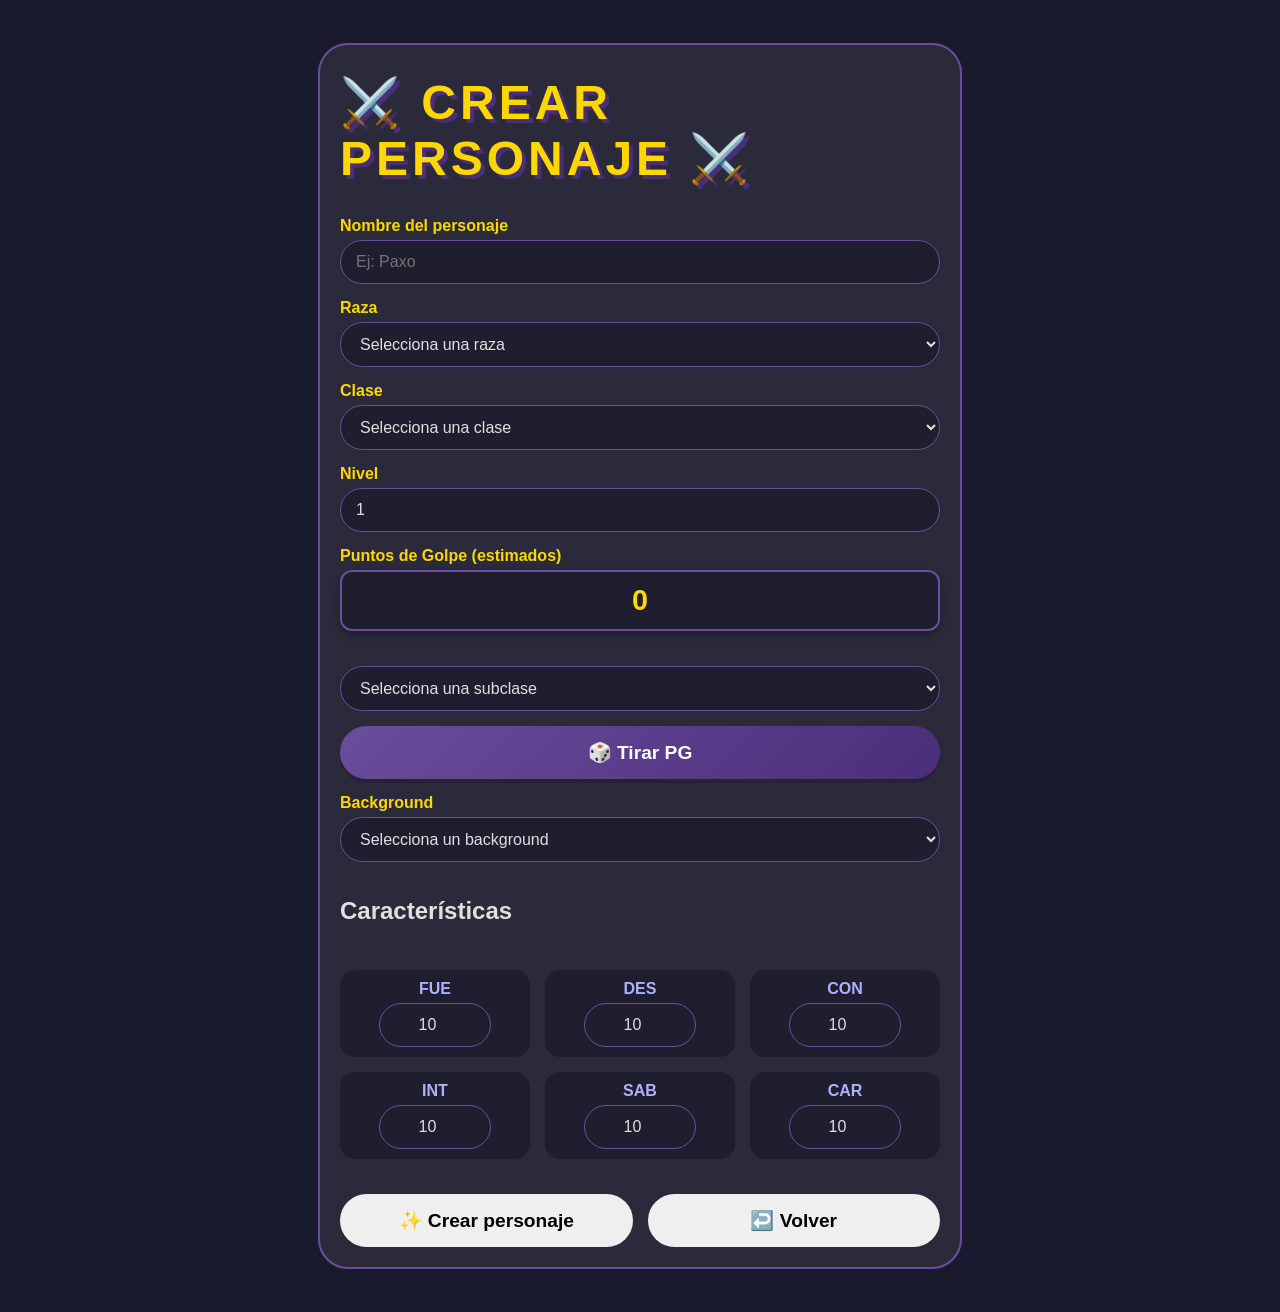
==== App/crear.html @ 36c19c96 "2" ====
<!DOCTYPE html>
<html lang="es">
<head>
    <meta charset="UTF-8">
    <meta name="viewport" content="width=device-width, initial-scale=1.0">
    <title>Cefiro - Crear personaje</title>
    <link rel="stylesheet" href="style.css">
</head>
<body>
    <div class="crear-container">
        <h1 class="logo">⚔️ CREAR PERSONAJE ⚔️</h1>
        
        <form id="form-crear" class="form-crear">
            <!-- Nombre -->
            <label for="nombre">Nombre del personaje</label>
            <input type="text" id="nombre" placeholder="Ej: Paxo" required>

            <!-- Raza -->
            <label for="raza">Raza</label>
            <select id="raza" required>
                <option value="">Selecciona una raza</option>
            </select>

            <!-- Clase -->
            <label for="clase">Clase</label>
            <select id="clase" required>
                <option value="">Selecciona una clase</option>
            </select>
            
            <!-- Nivel -->
            <label for="nivel_creacion">Nivel</label>
            <input type="number" id="nivel_creacion" value="1" min="1" max="20" required>
            
            
            <!-- Previsualización de PG -->
            <label>Puntos de Golpe (estimados)</label>
            <div id="pg_preview" class="pg-preview">0</div>
            <select id="subclase">
                <option value="">Selecciona una subclase</option>
            </select>
            <button type="button" id="btnCalcularPG" class="btn-accion">🎲 Tirar PG</button>
            <!-- Background -->
            <label for="background">Background</label>
            <select id="background" required>
                <option value="">Selecciona un background</option>
            </select>

            <!-- Stats (valores por defecto) -->
            <h2>Características</h2>
            <div class="stats-crear">
                <div>
                    <label>FUE</label>
                    <input type="number" id="fue" value="10" min="1" max="30">
                </div>
                <div>
                    <label>DES</label>
                    <input type="number" id="des" value="10" min="1" max="30">
                </div>
                <div>
                    <label>CON</label>
                    <input type="number" id="con" value="10" min="1" max="30">
                </div>
                <div>
                    <label>INT</label>
                    <input type="number" id="int" value="10" min="1" max="30">
                </div>
                <div>
                    <label>SAB</label>
                    <input type="number" id="sab" value="10" min="1" max="30">
                </div>
                <div>
                    <label>CAR</label>
                    <input type="number" id="car" value="10" min="1" max="30">
                </div>
            </div>

            <!-- Botones -->
            <div class="acciones-crear">
                <button type="submit" class="btn-primario">✨ Crear personaje</button>
                <button type="button" class="btn-secundario" onclick="window.location.href='index.html'">↩️ Volver</button>
            </div>
        </form>
    </div>

    <script src="../core/personaje.js"></script>
    <script src="../sistemas/dnd5e/data-loader.js"></script>
    <script src="crear.js"></script>
</body>
</html>
---- App/style.css ----
/* ============================================
   PANTALLA DE INICIO
   ============================================ */
   .inicio-container {
    max-width: 500px;
    margin: 20px auto;
    padding: 20px;
    text-align: center;
    background-color: #2a2a3a;
    border-radius: 30px;
    box-shadow: 0 10px 30px rgba(0,0,0,0.5);
    border: 2px solid #6a4e9b;
}

.logo {
    font-size: 3em;
    color: #ffd700;
    text-shadow: 4px 4px 0 #4a2e7a;
    margin: 10px 0 30px;
    letter-spacing: 4px;
}

.btn-entrar {
    background: linear-gradient(135deg, #ffd700 0%, #b8860b 100%);
    color: #1e1e2f;
    border: none;
    border-radius: 60px;
    padding: 20px 40px;
    font-size: 1.8em;
    font-weight: bold;
    cursor: pointer;
    box-shadow: 0 8px 0 #7d5d0e;
    transition: 0.1s;
    width: 100%;
    margin-bottom: 20px;
}

.btn-entrar:active {
    transform: translateY(8px);
    box-shadow: 0 0 0 #7d5d0e;
}

.panel-fichas {
    background-color: #1e1e2f;
    border-radius: 20px;
    padding: 20px;
    margin-top: 20px;
    border: 2px solid #4a2e7a;
    transition: all 0.3s;
}

.panel-fichas.oculto {
    display: none;
}

.panel-fichas h2 {
    color: #ffd700;
    margin-top: 0;
    border-bottom: 2px solid #3a3a4a;
    padding-bottom: 10px;
}

.acciones {
    display: flex;
    gap: 10px;
    margin: 20px 0;
}

.btn-accion {
    flex: 1;
    background: linear-gradient(135deg, #6a4e9b 0%, #4a2e7a 100%);
    color: white;
    border: none;
    border-radius: 40px;
    padding: 15px;
    font-size: 1.2em;
    font-weight: bold;
    cursor: pointer;
    box-shadow: 0 4px 0 #2a1e3a;
    transition: 0.1s;
}

.btn-accion:active {
    transform: translateY(4px);
    box-shadow: 0 0 0 #2a1e3a;
}

.lista-personajes {
    max-height: 300px;
    overflow-y: auto;
    margin-top: 15px;
}

.item-personaje {
    background-color: #2a2a3a;
    border-radius: 15px;
    padding: 15px;
    margin-bottom: 10px;
    display: flex;
    justify-content: space-between;
    align-items: center;
    border: 1px solid #4a2e7a;
    cursor: pointer;
    transition: 0.2s;
}

.item-personaje:hover {
    background-color: #3a3a4a;
    transform: scale(1.02);
}

.item-personaje span {
    color: white;
    font-size: 1.2em;
}

.btn-eliminar {
    background-color: #aa4e4e;
    color: white;
    border: none;
    border-radius: 50%;
    width: 40px;
    height: 40px;
    font-size: 1.2em;
    cursor: pointer;
    display: flex;
    align-items: center;
    justify-content: center;
    box-shadow: 0 2px 0 #5a2e2e;
}

.btn-eliminar:active {
    transform: translateY(2px);
    box-shadow: 0 0 0 #5a2e2e;
}

.vacio {
    color: #888;
    font-style: italic;
    text-align: center;
    padding: 20px;
}
ficha de cha

* {
    margin: 0;
    padding: 0;
    box-sizing: border-box;
}

body {
    font-family: 'Segoe UI', Tahoma, Geneva, Verdana, sans-serif;
    background-color: #1a1a2e;
    color: #e0e0e0;
    padding: 15px;
    min-height: 100vh;
    display: flex;
    justify-content: center;
    align-items: flex-start;
}

.container {
    max-width: 600px;
    width: 100%;
    background-color: #16213e;
    border-radius: 20px;
    padding: 20px;
    box-shadow: 0 10px 30px rgba(0,0,0,0.7);
    border: 1px solid #0f3460;
}

/* Cabecera */
.header {
    display: flex;
    gap: 15px;
    margin-bottom: 20px;
    align-items: center;
}

.foto {
    width: 80px;
    height: 80px;
    border-radius: 50%;
    background-color: #0f3460;
    display: flex;
    align-items: center;
    justify-content: center;
    font-size: 2.5rem;
    border: 3px solid #e94560;
    overflow: hidden;
}

.foto-placeholder {
    width: 100%;
    height: 100%;
    display: flex;
    align-items: center;
    justify-content: center;
}

.info {
    flex: 1;
}

.nombre {
    font-size: 1.8rem;
    color: #e94560;
    margin-bottom: 5px;
    font-weight: 700;
}

.detalles {
    display: flex;
    flex-wrap: wrap;
    gap: 8px 12px;
    font-size: 0.9rem;
    background-color: #0f3460;
    padding: 8px 12px;
    border-radius: 30px;
}

.detalles span {
    background-color: #1a1a2e;
    padding: 4px 10px;
    border-radius: 20px;
    color: #e0e0e0;
}

/* Pestañas con radio buttons */
.tabs {
    margin-top: 20px;
    display: flex;
    flex-wrap: wrap;
    position: relative;
}

.tabs input[type="radio"] {
    display: none;
}

.tabs label {
    background-color: #0f3460;
    color: #a0a0a0;
    padding: 10px 15px;
    margin-right: 5px;
    margin-bottom: 5px;
    border-radius: 30px;
    font-size: 0.85rem;
    font-weight: 600;
    cursor: pointer;
    transition: all 0.2s;
    border: 1px solid transparent;
    flex: 1 0 auto;
    text-align: center;
    min-width: 70px;
}

.tabs label:hover {
    background-color: #1a1a2e;
    color: #e0e0e0;
    border-color: #e94560;
}

.tabs input[type="radio"]:checked + label {
    background-color: #e94560;
    color: white;
    border-color: #e94560;
}

/* Contenido de las pestañas */
.tab-content {
    margin-top: 20px;
    background-color: #0f3460;
    border-radius: 20px;
    padding: 20px;
    width: 100%;
}

.tab-panel {
    display: none;
}

#tab-principal:checked ~ .tab-content #content-principal,
#tab-notas:checked ~ .tab-content #content-notas,
#tab-rasgos:checked ~ .tab-content #content-rasgos,
#tab-objetos:checked ~ .tab-content #content-objetos,
#tab-ataques:checked ~ .tab-content #content-ataques,
#tab-magia:checked ~ .tab-content #content-magia,
#tab-trasfondo:checked ~ .tab-content #content-trasfondo {
    display: block;
}

/* Estilos para cada panel */
.stats-grid {
    display: grid;
    grid-template-columns: repeat(3, 1fr);
    gap: 10px;
    margin-bottom: 20px;
}

.stat-item {
    background-color: #1a1a2e;
    padding: 10px;
    border-radius: 12px;
    text-align: center;
}

.stat-label {
    font-size: 0.8rem;
    color: #a0a0a0;
    display: block;
}

.stat-value {
    font-size: 1.5rem;
    font-weight: bold;
    color: #e94560;
    display: inline-block;
    margin-right: 5px;
}

.stat-mod {
    font-size: 1rem;
    color: #a0a0a0;
}

.hp-armor {
    display: flex;
    gap: 15px;
    justify-content: center;
    margin: 20px 0;
}

.hp-box, .armor-box {
    background-color: #1a1a2e;
    padding: 10px 20px;
    border-radius: 30px;
    text-align: center;
    min-width: 100px;
}

.hp-label, .armor-label {
    font-size: 0.8rem;
    color: #a0a0a0;
    display: block;
}

.hp-value, .armor-value {
    font-size: 1.8rem;
    font-weight: bold;
    color: #e94560;
}

.skills-list {
    display: grid;
    grid-template-columns: repeat(2, 1fr);
    gap: 8px;
    margin-top: 10px;
}

.skill-item {
    background-color: #1a1a2e;
    padding: 6px 10px;
    border-radius: 20px;
    display: flex;
    justify-content: space-between;
}

.skill-name {
    font-size: 0.85rem;
}

.skill-mod {
    font-weight: bold;
    color: #e94560;
}

/* Notas */
textarea {
    width: 100%;
    height: 200px;
    background-color: #1a1a2e;
    border: 1px solid #0f3460;
    border-radius: 12px;
    color: #e0e0e0;
    padding: 10px;
    font-family: inherit;
    resize: vertical;
}

/* Listas */
ul {
    list-style: none;
    padding: 0;
}

ul li {
    background-color: #1a1a2e;
    margin-bottom: 8px;
    padding: 10px;
    border-radius: 12px;
    border-left: 4px solid #e94560;
}

/* Tabla de ataques */
table {
    width: 100%;
    border-collapse: collapse;
}

th, td {
    text-align: left;
    padding: 10px;
    background-color: #1a1a2e;
}

th {
    background-color: #0f3460;
    color: #e94560;
    font-weight: 600;
}

td {
    border-bottom: 1px solid #0f3460;
}

/* Sección de magia */
.spell-section {
    margin-bottom: 20px;
}

.spell-section h3 {
    color: #e94560;
    margin-bottom: 8px;
    font-size: 1.1rem;
}

/* Trasfondo */
#content-trasfondo p {
    background-color: #1a1a2e;
    padding: 10px;
    border-radius: 12px;
    margin-bottom: 10px;
}

#content-trasfondo strong {
    color: #e94560;
}

/* Responsive */
@media (max-width: 480px) {
    .stats-grid {
        grid-template-columns: repeat(2, 1fr);
    }
    .skills-list {
        grid-template-columns: 1fr;
    }
    .detalles {
        font-size: 0.8rem;
    }
    .nombre {
        font-size: 1.5rem;
    }
}



/* ============================================
   PANTALLA DE CREACIÓN
   ============================================ */
   .crear-container {
    max-width: 600px;
    margin: 20px auto;
    padding: 20px;
    background-color: #2a2a3a;
    border-radius: 30px;
    border: 2px solid #6a4e9b;
}

.form-crear {
    display: flex;
    flex-direction: column;
    gap: 15px;
}

.form-crear label {
    color: #ffd700;
    font-weight: bold;
    margin-bottom: -10px;
}

.form-crear input,
.form-crear select {
    background-color: #1e1e2f;
    color: #e0e0e0;
    border: 1px solid #6a4e9b;
    border-radius: 25px;
    padding: 12px 15px;
    font-size: 1em;
}

.stats-crear {
    display: grid;
    grid-template-columns: repeat(3, 1fr);
    gap: 15px;
    margin-top: 10px;
}

.stats-crear div {
    display: flex;
    flex-direction: column;
    align-items: center;
    background-color: #1e1e2f;
    border-radius: 15px;
    padding: 10px;
}

.stats-crear label {
    margin-bottom: 5px;
    color: #b0b0ff;
}

.stats-crear input {
    width: 80px;
    text-align: center;
}

.acciones-crear {
    display: flex;
    gap: 15px;
    margin-top: 20px;
}

.acciones-crear button {
    flex: 1;
    padding: 15px;
    border: none;
    border-radius: 50px;
    font-size: 1.2em;
    font-weight: bold;
    cursor: pointer;
}

/* Previsualización de PG en pantalla de creación */
.pg-preview {
    background-color: #1e1e2f;
    padding: 12px;
    border-radius: 12px;
    text-align: center;
    font-size: 1.8em;
    font-weight: bold;
    color: #ffd700;
    border: 2px solid #6a4e9b;
    margin-bottom: 20px;
    box-shadow: 0 4px 8px rgba(0,0,0,0.3);
}
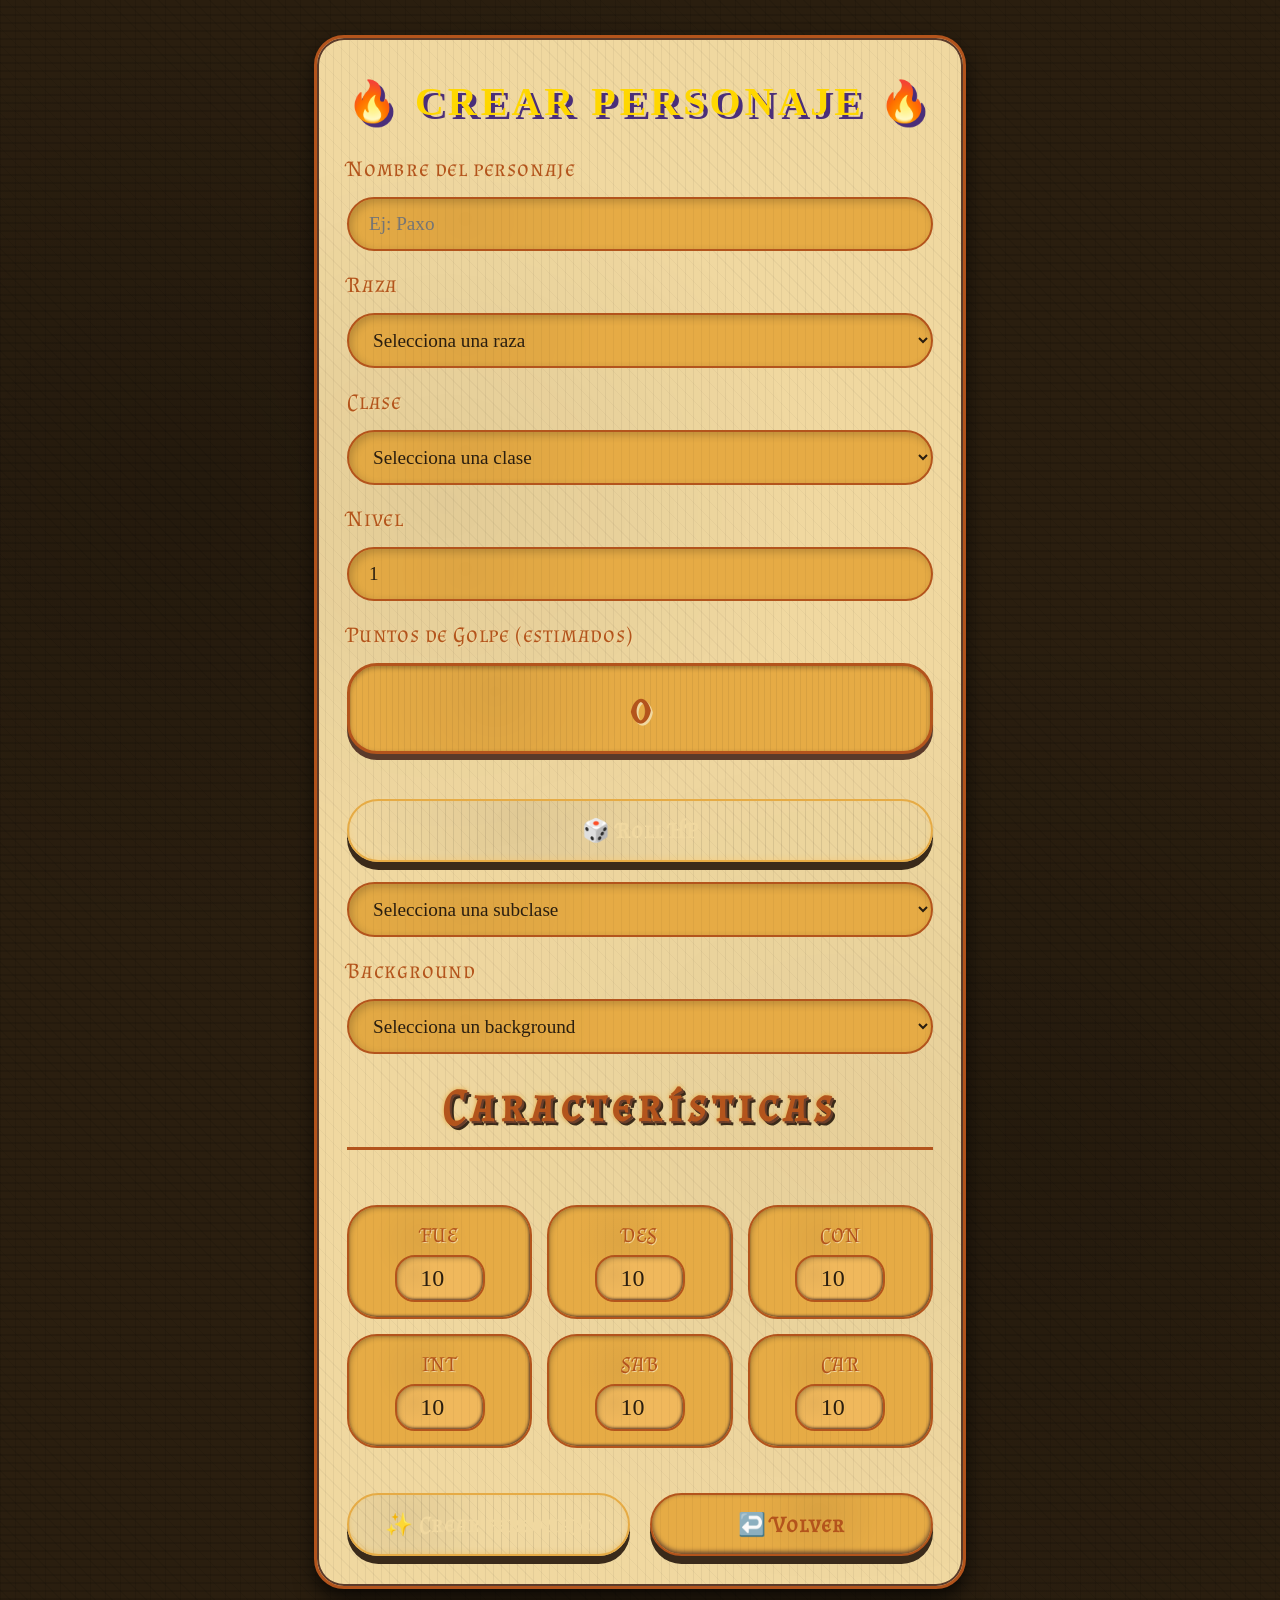
==== commit cc5021ea: "3" ====
--- a/App/crear.html
+++ b/App/crear.html
@@ -5,10 +5,13 @@
     <meta name="viewport" content="width=device-width, initial-scale=1.0">
     <title>Cefiro - Crear personaje</title>
     <link rel="stylesheet" href="style.css">
+    <link rel="preconnect" href="https://fonts.googleapis.com">
+    <link rel="preconnect" href="https://fonts.gstatic.com" crossorigin>
+    <link href="https://fonts.googleapis.com/css2?family=Almendra+SC&family=IM+Fell+English:ital@0;1&display=swap" rel="stylesheet">
 </head>
 <body>
     <div class="crear-container">
-        <h1 class="logo">⚔️ CREAR PERSONAJE ⚔️</h1>
+        <h1 class="logo">🔥 CREAR PERSONAJE 🔥</h1>
         
         <form id="form-crear" class="form-crear">
             <!-- Nombre -->
@@ -35,10 +38,11 @@
             <!-- Previsualización de PG -->
             <label>Puntos de Golpe (estimados)</label>
             <div id="pg_preview" class="pg-preview">0</div>
+            <button type="button" id="btnCalcularPG" class="btn-accion">🎲 Roll HP</button>
+
             <select id="subclase">
                 <option value="">Selecciona una subclase</option>
             </select>
-            <button type="button" id="btnCalcularPG" class="btn-accion">🎲 Tirar PG</button>
             <!-- Background -->
             <label for="background">Background</label>
             <select id="background" required>
--- a/App/style.css
+++ b/App/style.css
@@ -1,5 +1,5 @@
 /* ============================================
-   PANTALLA DE INICIO
+   PANTALLA DE INICIO (se mantiene igual)
    ============================================ */
    .inicio-container {
     max-width: 500px;
@@ -13,7 +13,7 @@
 }
 
 .logo {
-    font-size: 3em;
+    font-size: 2.5em;
     color: #ffd700;
     text-shadow: 4px 4px 0 #4a2e7a;
     margin: 10px 0 30px;
@@ -140,7 +140,6 @@
     text-align: center;
     padding: 20px;
 }
-ficha de cha
 
 * {
     margin: 0;
@@ -148,9 +147,56 @@
     box-sizing: border-box;
 }
 
+/* ============================================
+   FONDO GENERAL (madera oscura)
+   ============================================ */
 body {
-    font-family: 'Segoe UI', Tahoma, Geneva, Verdana, sans-serif;
-    background-color: #1a1a2e;
+    background-color: #2a1e0f;  /* Marrón muy oscuro base */
+    
+    /* Textura de madera con vetas negras */
+    background-image: 
+        /* Vetas horizontales principales */
+        repeating-linear-gradient(
+            0deg,
+            rgba(0, 0, 0, 0.12) 0px,
+            rgba(0, 0, 0, 0.12) 2px,
+            transparent 2px,
+            transparent 8px
+        ),
+        /* Vetas diagonales suaves */
+        repeating-linear-gradient(
+            45deg,
+            rgba(0, 0, 0, 0.08) 0px,
+            rgba(0, 0, 0, 0.08) 1px,
+            transparent 1px,
+            transparent 12px
+        ),
+        /* Vetas verticales ocasionales */
+        repeating-linear-gradient(
+            90deg,
+            rgba(0, 0, 0, 0.1) 0px,
+            rgba(0, 0, 0, 0.1) 1px,
+            transparent 1px,
+            transparent 15px
+        ),
+        /* Manchas de nudos (radiales) */
+        radial-gradient(
+            circle at 15% 30%,
+            rgba(0, 0, 0, 0.15) 0%,
+            transparent 30%
+        ),
+        radial-gradient(
+            circle at 80% 70%,
+            rgba(0, 0, 0, 0.12) 0%,
+            transparent 35%
+        ),
+        radial-gradient(
+            circle at 45% 20%,
+            rgba(0, 0, 0, 0.1) 0%,
+            transparent 25%
+        );
+    
+    font-family: 'IM Fell English', serif;
     color: #e0e0e0;
     padding: 15px;
     min-height: 100vh;
@@ -463,94 +509,321 @@
     }
 }
 
-
-
 /* ============================================
-   PANTALLA DE CREACIÓN
+   PANTALLA DE CREACIÓN (Paleta pergamino)
    ============================================ */
-   .crear-container {
-    max-width: 600px;
+.crear-container {
+    max-width: 700px;
     margin: 20px auto;
-    padding: 20px;
-    background-color: #2a2a3a;
+    padding: 30px;
+    background-color: #F0D8A0;          /* Pergamino claro */
     border-radius: 30px;
-    border: 2px solid #6a4e9b;
+    border: 3px solid #b3541c;           /* Borde marrón rojizo */
+    box-shadow: 
+        0 10px 20px rgba(0, 0, 0, 0.7),
+        0 0 0 2px #5a3a2a inset;
+    
+    /* Textura de pergamino (vetas negras muy sutiles) */
+    background-image: 
+        repeating-linear-gradient(
+            90deg,
+            rgba(0, 0, 0, 0.05) 0px,
+            rgba(0, 0, 0, 0.05) 1px,
+            transparent 1px,
+            transparent 8px
+        ),
+        repeating-linear-gradient(
+            45deg,
+            rgba(0, 0, 0, 0.03) 0px,
+            rgba(0, 0, 0, 0.03) 1px,
+            transparent 1px,
+            transparent 12px
+        ),
+        radial-gradient(
+            circle at 20% 30%,
+            rgba(0, 0, 0, 0.06) 0%,
+            transparent 30%
+        ),
+        radial-gradient(
+            circle at 80% 70%,
+            rgba(0, 0, 0, 0.04) 0%,
+            transparent 40%
+        );
+}
+
+.form-crear h2 {
+    font-family: 'Almendra SC', serif;
+    color: #b3541c;                     /* Título en marrón rojizo */
+    text-align: center;
+    margin: 5px 0 20px;
+    font-size: 2.8em;
+    letter-spacing: 6px;
+    text-shadow: 
+        2px 2px 0 #6a3e2a,
+        4px 4px 0 #3a2a1a,
+        0 0 5px #E6AB45;
+    border-bottom: 3px solid #b3541c;
+    padding-bottom: 15px;
 }
 
 .form-crear {
     display: flex;
     flex-direction: column;
-    gap: 15px;
+    gap: 20px;
 }
 
 .form-crear label {
-    color: #ffd700;
+    font-family: 'Almendra SC', serif;
+    color: #b3541c;
+    font-size: 1.4em;
+    margin-bottom: -5px;
+    letter-spacing: 0.8px;
+    text-shadow: 1px 1px 0 #F0D8A0;
+}
+
+/* Contenedores pequeños (color E6AB45) */
+.form-crear input,
+.form-crear select,
+.form-crear textarea {
+    font-family: 'IM Fell English', serif;
+    background-color: #E6AB45;           /* Dorado pergamino */
+    color: #2a1e0f;
+    border: 2px solid #b3541c;
+    border-radius: 30px;
+    padding: 14px 20px;
+    font-size: 1.2em;
+    transition: all 0.2s;
+    box-shadow: inset 3px 3px 8px rgba(0, 0, 0, 0.2);
+    
+    background-image: 
+        repeating-linear-gradient(
+            90deg,
+            rgba(0, 0, 0, 0.04) 0px,
+            rgba(0, 0, 0, 0.04) 1px,
+            transparent 1px,
+            transparent 8px
+        ),
+        radial-gradient(
+            circle at 20% 40%,
+            rgba(0, 0, 0, 0.04) 0%,
+            transparent 30%
+        );
+}
+
+.form-crear input:focus,
+.form-crear select:focus,
+.form-crear textarea:focus {
+    outline: none;
+    border-color: #d48b4a;
+    box-shadow: inset 3px 3px 8px rgba(0,0,0,0.2), 0 0 0 3px rgba(212, 139, 74, 0.3);
+    background-color: #f0b85c;
+}
+
+/* Previsualización de PG */
+.pg-preview {
+    font-family: 'Almendra SC', serif;
+    background-color: #E6AB45;           /* Mismo dorado */
+    padding: 18px;
+    border-radius: 30px;
+    text-align: center;
+    font-size: 2.6em;
     font-weight: bold;
-    margin-bottom: -10px;
-}
-
-.form-crear input,
-.form-crear select {
-    background-color: #1e1e2f;
-    color: #e0e0e0;
-    border: 1px solid #6a4e9b;
-    border-radius: 25px;
-    padding: 12px 15px;
-    font-size: 1em;
-}
-
+    color: #b3541c;
+    border: 3px solid #b3541c;
+    margin-bottom: 20px;
+    box-shadow: 
+        0 6px 0 #5a3a2a,
+        inset 0 2px 5px rgba(0,0,0,0.3);
+    
+    background-image: 
+        repeating-linear-gradient(
+            90deg,
+            rgba(0, 0, 0, 0.06) 0px,
+            rgba(0, 0, 0, 0.06) 1px,
+            transparent 1px,
+            transparent 6px
+        ),
+        radial-gradient(
+            circle at 25% 30%,
+            rgba(0, 0, 0, 0.05) 0%,
+            transparent 30%
+        );
+    
+    text-shadow: 2px 2px 0 #F0D8A0;
+}
+
+/* Botón de tirar PG */
+#btnCalcularPG {
+    font-family: 'Almendra SC', serif;
+    background: linear-gradient(135deg, #b3541c 0%, #7a3a1a 100%);
+    color: #F0D8A0;
+    border: 2px solid #E6AB45;
+    border-radius: 50px;
+    padding: 16px;
+    font-size: 1.4em;
+    font-weight: bold;
+    cursor: pointer;
+    box-shadow: 
+        0 8px 0 #3a2a1a,
+        inset 0 -2px 5px rgba(255, 200, 100, 0.3);
+    transition: 0.1s;
+    margin-top: 5px;
+    letter-spacing: 1px;
+    
+    background-image: 
+        repeating-linear-gradient(
+            90deg,
+            rgba(0, 0, 0, 0.04) 0px,
+            rgba(0, 0, 0, 0.04) 1px,
+            transparent 1px,
+            transparent 8px
+        ),
+        radial-gradient(
+            circle at 30% 40%,
+            rgba(0, 0, 0, 0.06) 0%,
+            transparent 40%
+        );
+}
+
+#btnCalcularPG:hover {
+    background: linear-gradient(135deg, #c4642a 0%, #8a4a2a 100%);
+    border-color: #f0b85c;
+}
+
+#btnCalcularPG:active {
+    transform: translateY(8px);
+    box-shadow: 0 0 0 #3a2a1a, inset 0 2px 5px #000;
+}
+
+/* Estadísticas */
 .stats-crear {
     display: grid;
     grid-template-columns: repeat(3, 1fr);
     gap: 15px;
-    margin-top: 10px;
+    margin-top: 15px;
 }
 
 .stats-crear div {
     display: flex;
     flex-direction: column;
     align-items: center;
-    background-color: #1e1e2f;
-    border-radius: 15px;
-    padding: 10px;
+    background-color: #E6AB45;           /* Mismo dorado */
+    border-radius: 30px;
+    padding: 15px;
+    border: 2px solid #b3541c;
+    box-shadow: inset 2px 2px 5px rgba(0,0,0,0.2), inset -1px -1px 3px #5a3a2a;
+    
+    background-image: 
+        repeating-linear-gradient(
+            90deg,
+            rgba(0, 0, 0, 0.04) 0px,
+            rgba(0, 0, 0, 0.04) 1px,
+            transparent 1px,
+            transparent 8px
+        ),
+        radial-gradient(
+            circle at 40% 30%,
+            rgba(0, 0, 0, 0.04) 0%,
+            transparent 35%
+        );
 }
 
 .stats-crear label {
-    margin-bottom: 5px;
-    color: #b0b0ff;
+    font-family: 'Almendra SC', serif;
+    margin-bottom: 8px;
+    color: #b3541c;
+    font-size: 1.3em;
+    text-shadow: 1px 1px 0 #F0D8A0;
 }
 
 .stats-crear input {
-    width: 80px;
+    font-family: 'IM Fell English', serif;
+    width: 90px;
     text-align: center;
-}
-
+    background-color: #f0b85c;           /* Un tono más claro para los campos de stats */
+    border: 2px solid #b3541c;
+    border-radius: 20px;
+    color: #2a1e0f;
+    font-size: 1.5em;
+    padding: 8px;
+    box-shadow: inset 2px 2px 5px rgba(0,0,0,0.2), inset -1px -1px 3px #5a3a2a;
+}
+
+.stats-crear input:focus {
+    border-color: #d48b4a;
+    box-shadow: inset 2px 2px 5px rgba(0,0,0,0.2), 0 0 0 3px rgba(212, 139, 74, 0.3);
+}
+
+/* Botones de acción (Crear y Volver) */
 .acciones-crear {
     display: flex;
-    gap: 15px;
-    margin-top: 20px;
+    gap: 20px;
+    margin-top: 25px;
 }
 
 .acciones-crear button {
     flex: 1;
-    padding: 15px;
+    font-family: 'Almendra SC', serif;
+    padding: 16px;
     border: none;
-    border-radius: 50px;
-    font-size: 1.2em;
+    border-radius: 60px;
+    font-size: 1.4em;
     font-weight: bold;
     cursor: pointer;
-}
-
-/* Previsualización de PG en pantalla de creación */
-.pg-preview {
-    background-color: #1e1e2f;
-    padding: 12px;
-    border-radius: 12px;
-    text-align: center;
-    font-size: 1.8em;
-    font-weight: bold;
-    color: #ffd700;
-    border: 2px solid #6a4e9b;
-    margin-bottom: 20px;
-    box-shadow: 0 4px 8px rgba(0,0,0,0.3);
+    transition: all 0.2s;
+    letter-spacing: 1px;
+}
+
+.acciones-crear button[type="submit"] {
+    background: linear-gradient(135deg, #b3541c 0%, #7a3a1a 100%);
+    color: #F0D8A0;
+    border: 2px solid #E6AB45;
+    box-shadow: 
+        0 8px 0 #3a2a1a,
+        inset 0 -2px 5px rgba(230, 171, 69, 0.3);
+    
+    background-image: 
+        repeating-linear-gradient(
+            90deg,
+            rgba(0, 0, 0, 0.04) 0px,
+            rgba(0, 0, 0, 0.04) 1px,
+            transparent 1px,
+            transparent 8px
+        ),
+        radial-gradient(
+            circle at 20% 40%,
+            rgba(0, 0, 0, 0.06) 0%,
+            transparent 35%
+        );
+}
+
+.acciones-crear button[type="button"] {
+    background: #E6AB45;                 /* Mismo dorado */
+    color: #b3541c;
+    border: 2px solid #b3541c;
+    box-shadow: 0 8px 0 #3a2a1a, inset 0 -2px 5px #5a3a2a;
+    
+    background-image: 
+        repeating-linear-gradient(
+            90deg,
+            rgba(0, 0, 0, 0.04) 0px,
+            rgba(0, 0, 0, 0.04) 1px,
+            transparent 1px,
+            transparent 8px
+        ),
+        radial-gradient(
+            circle at 60% 30%,
+            rgba(0, 0, 0, 0.06) 0%,
+            transparent 35%
+        );
+}
+
+.acciones-crear button:hover {
+    filter: brightness(1.1);
+    transform: translateY(-2px);
+}
+
+.acciones-crear button:active {
+    transform: translateY(8px);
+    box-shadow: 0 0 0 #3a2a1a, inset 0 2px 5px #000;
 }
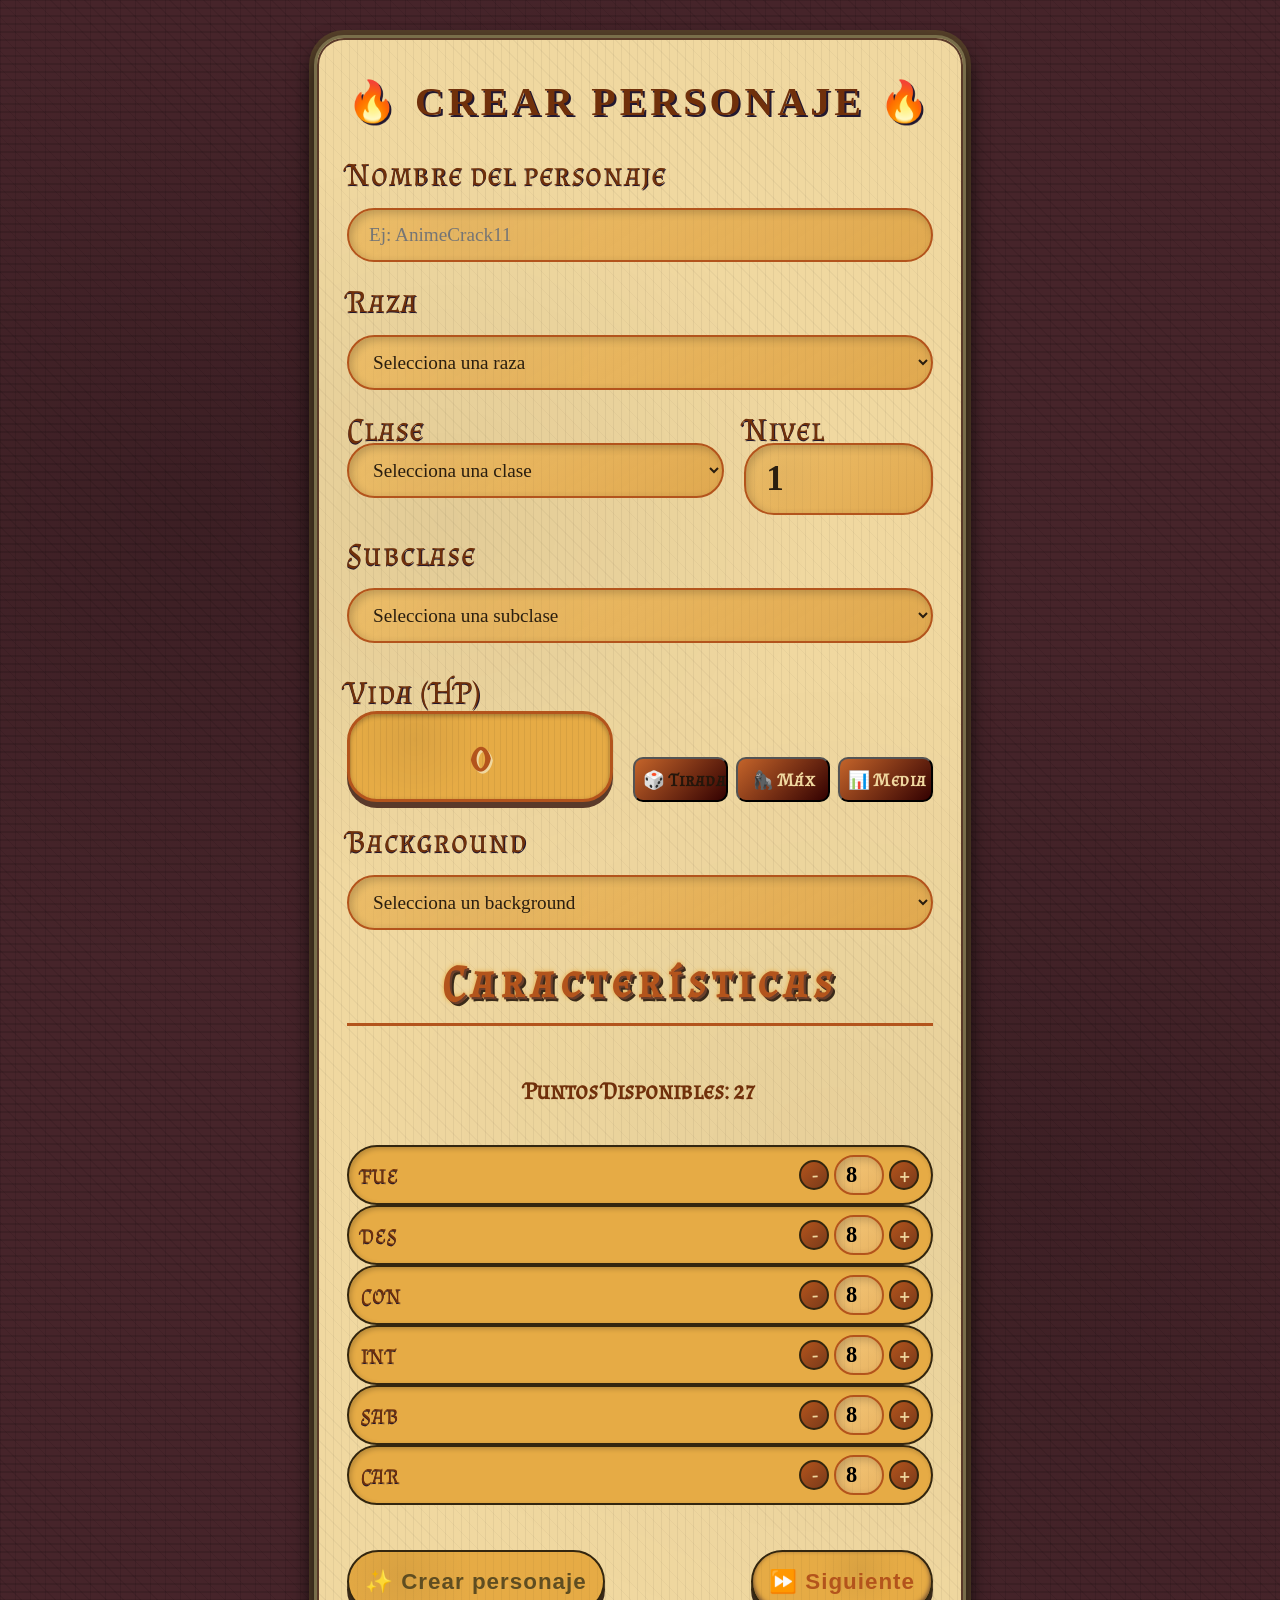
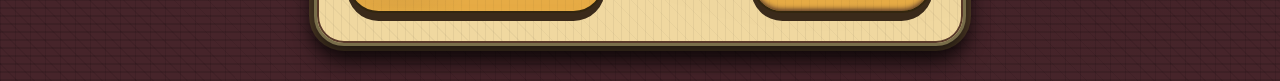
==== commit 89e082b4: "Mi trabajo actual antes de fusionar" ====
--- a/App/crear.html
+++ b/App/crear.html
@@ -1,5 +1,6 @@
 <!DOCTYPE html>
 <html lang="es">
+
 <head>
     <meta charset="UTF-8">
     <meta name="viewport" content="width=device-width, initial-scale=1.0">
@@ -7,16 +8,18 @@
     <link rel="stylesheet" href="style.css">
     <link rel="preconnect" href="https://fonts.googleapis.com">
     <link rel="preconnect" href="https://fonts.gstatic.com" crossorigin>
-    <link href="https://fonts.googleapis.com/css2?family=Almendra+SC&family=IM+Fell+English:ital@0;1&display=swap" rel="stylesheet">
+    <link href="https://fonts.googleapis.com/css2?family=Almendra+SC&family=IM+Fell+English:ital@0;1&display=swap"
+        rel="stylesheet">
 </head>
+
 <body>
     <div class="crear-container">
         <h1 class="logo">🔥 CREAR PERSONAJE 🔥</h1>
-        
+
         <form id="form-crear" class="form-crear">
             <!-- Nombre -->
             <label for="nombre">Nombre del personaje</label>
-            <input type="text" id="nombre" placeholder="Ej: Paxo" required>
+            <input type="text" id="nombre" placeholder="Ej: AnimeCrack11" required>
 
             <!-- Raza -->
             <label for="raza">Raza</label>
@@ -24,25 +27,41 @@
                 <option value="">Selecciona una raza</option>
             </select>
 
-            <!-- Clase -->
-            <label for="clase">Clase</label>
-            <select id="clase" required>
-                <option value="">Selecciona una clase</option>
-            </select>
-            
-            <!-- Nivel -->
-            <label for="nivel_creacion">Nivel</label>
-            <input type="number" id="nivel_creacion" value="1" min="1" max="20" required>
-            
-            
+
+            <!-- clase y nivel -->
+
+            <div class="fila">
+                <div class="campo">
+                    <label for="clase">Clase</label>
+                    <select id="clase" required>
+                        <option value="">Selecciona una clase</option>
+                    </select>
+                </div>
+                <div class="campo campo-nivel">
+                    <label for="nivel_creacion">Nivel</label>
+                    <input type="number" id="nivel_creacion" value="1" min="1" max="20" required>
+                </div>
+            </div>
+
+            <!-- Subclase (se llena dinámicamente) -->
+<label for="subclase">Subclase</label>
+<select id="subclase">
+    <option value="">Selecciona una subclase</option>
+</select>
+
             <!-- Previsualización de PG -->
-            <label>Puntos de Golpe (estimados)</label>
-            <div id="pg_preview" class="pg-preview">0</div>
-            <button type="button" id="btnCalcularPG" class="btn-accion">🎲 Roll HP</button>
-
-            <select id="subclase">
-                <option value="">Selecciona una subclase</option>
-            </select>
+            <!-- Fila de PG: recuadro y botones -->
+            <div class="fila-pg">
+                <div class="pg-preview-container">
+                    <label>Vida (HP)</label>
+                    <div id="pg_preview" class="pg-preview">0</div>
+                </div>
+                <div class="pg-botones">
+                    <button type="button" id="btnCalcularPG" class="btn-pg">🎲 Tirada</button>
+                    <button type="button" id="btnMaxPG" class="btn-pg">🦍 Máx</button>
+                    <button type="button" id="btnMediaPG" class="btn-pg">📊 Media</button>
+                </div>
+            </div>
             <!-- Background -->
             <label for="background">Background</label>
             <select id="background" required>
@@ -50,39 +69,78 @@
             </select>
 
             <!-- Stats (valores por defecto) -->
+            <!-- Stats (valores por defecto) -->
+           
+           
             <h2>Características</h2>
-            <div class="stats-crear">
-                <div>
-                    <label>FUE</label>
-                    <input type="number" id="fue" value="10" min="1" max="30">
+
+              <div class="puntos-restantes">
+                Puntos Disponibles: <span id="puntos-totales">27</span>
+            </div>
+
+            <div class="stats-crear" id="stats-crear-container">
+    <div class="stat-row" data-stat="fue">
+    <label>FUE</label>
+    <div class="stat-control">
+        <button type="button" class="stat-btn stat-down">-</button>
+        <input type="number" id="fue" class="stat-input" value="8" min="8" max="15" readonly>
+        <button type="button" class="stat-btn stat-up">+</button>
+        
+    </div>
+    
+</div>
+                <div class="stat-row" data-stat="des">
+                    <label>DES</label>
+                    <div class="stat-control">
+                        <button type="button" class="stat-btn stat-down">-</button>
+                        <input type="number" id="des" class="stat-input" value="8" min="8" max="15" readonly>
+                        <button type="button" class="stat-btn stat-up">+</button>
+                    </div>
+                    
                 </div>
-                <div>
-                    <label>DES</label>
-                    <input type="number" id="des" value="10" min="1" max="30">
+                <div class="stat-row" data-stat="con">
+                    <label>CON</label>
+                    <div class="stat-control">
+                        <button type="button" class="stat-btn stat-down">-</button>
+                        <input type="number" id="con" class="stat-input" value="8" min="8" max="15" readonly>
+                        <button type="button" class="stat-btn stat-up">+</button>
+                    </div>
+                   
                 </div>
-                <div>
-                    <label>CON</label>
-                    <input type="number" id="con" value="10" min="1" max="30">
+                <div class="stat-row" data-stat="int">
+                    <label>INT</label>
+                    <div class="stat-control">
+                        <button type="button" class="stat-btn stat-down">-</button>
+                        <input type="number" id="int" class="stat-input" value="8" min="8" max="15" readonly>
+                        <button type="button" class="stat-btn stat-up">+</button>
+                    </div>
+                   
                 </div>
-                <div>
-                    <label>INT</label>
-                    <input type="number" id="int" value="10" min="1" max="30">
+                <div class="stat-row" data-stat="sab">
+                    <label>SAB</label>
+                    <div class="stat-control">
+                        <button type="button" class="stat-btn stat-down">-</button>
+                        <input type="number" id="sab" class="stat-input" value="8" min="8" max="15" readonly>
+                        <button type="button" class="stat-btn stat-up">+</button>
+                    </div>
+                   
                 </div>
-                <div>
-                    <label>SAB</label>
-                    <input type="number" id="sab" value="10" min="1" max="30">
-                </div>
-                <div>
+                <div class="stat-row" data-stat="car">
                     <label>CAR</label>
-                    <input type="number" id="car" value="10" min="1" max="30">
+                    <div class="stat-control">
+                        <button type="button" class="stat-btn stat-down">-</button>
+                        <input type="number" id="car" class="stat-input" value="8" min="8" max="15" readonly>
+                        <button type="button" class="stat-btn stat-up">+</button>
+                    </div>
+                  
                 </div>
             </div>
 
             <!-- Botones -->
-            <div class="acciones-crear">
-                <button type="submit" class="btn-primario">✨ Crear personaje</button>
-                <button type="button" class="btn-secundario" onclick="window.location.href='index.html'">↩️ Volver</button>
-            </div>
+          <div class="acciones-crear">
+    <button type="submit" class="btn-primario">✨ Crear personaje</button>
+    <button type="button" class="btn-secundario" onclick="irAlPaso2()">⏩ Siguiente</button>
+</div>
         </form>
     </div>
 
@@ -90,4 +148,5 @@
     <script src="../sistemas/dnd5e/data-loader.js"></script>
     <script src="crear.js"></script>
 </body>
+
 </html>
--- a/App/style.css
+++ b/App/style.css
@@ -2,7 +2,7 @@
    PANTALLA DE INICIO (se mantiene igual)
    ============================================ */
    .inicio-container {
-    max-width: 500px;
+    max-width: 700px;
     margin: 20px auto;
     padding: 20px;
     text-align: center;
@@ -14,8 +14,8 @@
 
 .logo {
     font-size: 2.5em;
-    color: #ffd700;
-    text-shadow: 4px 4px 0 #4a2e7a;
+    color: #70300b;
+    text-shadow: 2px 2px 0 #211831;
     margin: 10px 0 30px;
     letter-spacing: 4px;
 }
@@ -151,7 +151,7 @@
    FONDO GENERAL (madera oscura)
    ============================================ */
 body {
-    background-color: #2a1e0f;  /* Marrón muy oscuro base */
+    background-color: #46242a;  /* Marrón muy oscuro base */
     
     /* Textura de madera con vetas negras */
     background-image: 
@@ -513,15 +513,22 @@
    PANTALLA DE CREACIÓN (Paleta pergamino)
    ============================================ */
 .crear-container {
-    max-width: 700px;
+     max-width: 700px;
     margin: 20px auto;
     padding: 30px;
-    background-color: #F0D8A0;          /* Pergamino claro */
+    background-color: #F0D8A0;
     border-radius: 30px;
-    border: 3px solid #b3541c;           /* Borde marrón rojizo */
-    box-shadow: 
-        0 10px 20px rgba(0, 0, 0, 0.7),
-        0 0 0 2px #5a3a2a inset;
+   
+      box-shadow: 
+        0 10px 20px rgba(0, 0, 0, 0.7),                /* Sombra exterior para dar profundidad general */
+        0 0 0 2px #5a3a2a inset,                         /* Borde interior oscuro (simula el fondo del marco) */
+        0 0 0 5px #57412a,                               /* Borde medio (color madera media) */
+        0 15px 25px rgba(0, 0, 0, 0.5);     
+    
+       
+   
+    border: 3px solid #796e4a;           /* Borde marrón rojizo */
+    
     
     /* Textura de pergamino (vetas negras muy sutiles) */
     background-image: 
@@ -549,6 +556,8 @@
             rgba(0, 0, 0, 0.04) 0%,
             transparent 40%
         );
+
+        
 }
 
 .form-crear h2 {
@@ -574,11 +583,11 @@
 
 .form-crear label {
     font-family: 'Almendra SC', serif;
-    color: #b3541c;
-    font-size: 1.4em;
+    color: #70300b;                /* Color del logo */
+    font-size: 2em;
     margin-bottom: -5px;
     letter-spacing: 0.8px;
-    text-shadow: 1px 1px 0 #F0D8A0;
+    text-shadow: 0.5px 0.5px 0 #211831; /* Sombra del logo */
 }
 
 /* Contenedores pequeños (color E6AB45) */
@@ -596,6 +605,7 @@
     box-shadow: inset 3px 3px 8px rgba(0, 0, 0, 0.2);
     
     background-image: 
+     linear-gradient(145deg, rgba(255, 235, 190, 0.3) 0%, rgba(200, 160, 120, 0.2) 100%),
         repeating-linear-gradient(
             90deg,
             rgba(0, 0, 0, 0.04) 0px,
@@ -608,6 +618,7 @@
             rgba(0, 0, 0, 0.04) 0%,
             transparent 30%
         );
+        
 }
 
 .form-crear input:focus,
@@ -617,9 +628,64 @@
     border-color: #d48b4a;
     box-shadow: inset 3px 3px 8px rgba(0,0,0,0.2), 0 0 0 3px rgba(212, 139, 74, 0.3);
     background-color: #f0b85c;
-}
-
-/* Previsualización de PG */
+ 
+ 
+    padding: 14px 20px;
+   
+
+}
+/* Ajuste específico para inputs de estadísticas */
+.stat-input {
+    padding: 5px !important;  /* Un padding más pequeño */
+    width: 50px !important;    /* Mantén el ancho que ya tenías */
+    text-align: center !important;
+}
+
+
+
+
+
+/* Fila para PG: recuadro a la izquierda, botones a la derecha */
+.fila-pg {
+    display: flex;
+    align-items: flex-end; /* Alinea la parte inferior del recuadro y los botones */
+    gap: 20px;
+    margin-top: 10px;
+}
+
+.pg-preview-container {
+    flex: 1; /* Ocupa el espacio necesario */
+}
+
+.pg-preview-container .pg-preview {
+    margin-bottom: 0; /* Elimina el margen inferior que pueda tener */
+}
+
+.pg-botones {
+    display: flex;
+    gap: 8px; /* Reducimos el gap para ganar espacio */
+    flex-wrap: nowrap; /* Evita que se envuelvan */
+    flex: 1; /* Ocupa el espacio disponible */
+}
+
+.btn-pg {
+    font-family: 'Almendra SC', serif;
+    padding: 10px 8px; /* Reducimos padding horizontal */
+    font-size: 1.1em;   /* Reducimos ligeramente la fuente */
+    font-weight: bold;
+    border: 1.5
+    px solid #E6AB45;
+    border-radius: 10px;
+    cursor: pointer;
+    transition: 0.1s;
+    letter-spacing: 0.5px;
+    white-space: nowrap;
+    flex: 1; /* Cada botón ocupa el mismo ancho */
+    min-width: 0; /* Permite que se encojan si es necesario */
+    text-align: center;
+}
+
+/* Previsualización de PG (el recuadro) */
 .pg-preview {
     font-family: 'Almendra SC', serif;
     background-color: #E6AB45;           /* Mismo dorado */
@@ -652,118 +718,160 @@
     text-shadow: 2px 2px 0 #F0D8A0;
 }
 
-/* Botón de tirar PG */
+
+/* Estilos individuales (mantén tus colores) */
 #btnCalcularPG {
+    background: linear-gradient(135deg, #c4642a 0%, #330101 100%);
+    color: #24160b;
+}
+
+#btnCalcularPG:hover {
+    background: linear-gradient(135deg, #7236ff 0%, #9c0505 100%);
+    border-color: #f0b85c;
+}
+
+#btnMaxPG {
+   background: linear-gradient(135deg, #c4642a 0%, #330101 100%);
+    color: #F0D8A0;
+}
+
+#btnMaxPG:hover {
+   background: linear-gradient(135deg, #7236ff 0%, #9c0505 100%);
+    border-color: #f0b85c;
+}
+
+#btnMediaPG {
+    background: linear-gradient(135deg, #c4642a 0%, #330101 100%);
+    color: #F0D8A0;
+}
+
+#btnMediaPG:hover {
+     background: linear-gradient(135deg, #7236ff 0%, #9c0505 100%);
+    border-color: #f0b85c;
+}
+
+/* En pantallas muy pequeñas, que se apilen */
+@media (max-width: 700px) {
+    .pg-botones {
+        flex-wrap: wrap;
+    }
+    .btn-pg {
+        flex: 0 1 auto; /* Vuelven a su tamaño natural */
+        font-size: 1em;
+        padding: 8px 12px;
+    }
+}
+
+
+/* Estadísticas */
+/* --- Estilos para el sistema de compra de puntos --- */
+.puntos-restantes {
+    font-family: 'Almendra SC', serif;
+    font-size: 1.5em;
+    font-weight: bold;
+    color: #70300b;
+    text-align: center;
+   
+    padding: 10px;
+    margin-bottom: 10px;
+   
+}
+
+.stat-row {
+    display: flex;
+    align-items: center;
+    justify-content: space-between;
+    background-color: #E6AB45;
+    border: 2px solid #33260f;
+    border-radius: 30px;
+    padding: 8px 12px;
+    box-shadow: inset 2px 2px 5px rgba(0,0,0,0.2);
+}
+
+.stat-row label {
+    font-family: 'Almendra SC', serif;
+    color: #70300b;
+    font-size: 1.3em;
+    margin: 0;
+    min-width: 50px;
+    text-shadow: 0.5px 0.5px 0 #211831;
+}
+
+.stat-control {
+    display: flex;
+    align-items: center;
+    gap: 5px;
+}
+
+.stat-btn {
     font-family: 'Almendra SC', serif;
     background: linear-gradient(135deg, #b3541c 0%, #7a3a1a 100%);
     color: #F0D8A0;
-    border: 2px solid #E6AB45;
-    border-radius: 50px;
-    padding: 16px;
-    font-size: 1.4em;
+    border: 2px solid #33260f;
+    border-radius: 15px;
+    width: 30px;
+    height: 30px;
+    font-size: 1.2em;
     font-weight: bold;
     cursor: pointer;
-    box-shadow: 
-        0 8px 0 #3a2a1a,
-        inset 0 -2px 5px rgba(255, 200, 100, 0.3);
-    transition: 0.1s;
-    margin-top: 5px;
-    letter-spacing: 1px;
-    
-    background-image: 
-        repeating-linear-gradient(
-            90deg,
-            rgba(0, 0, 0, 0.04) 0px,
-            rgba(0, 0, 0, 0.04) 1px,
-            transparent 1px,
-            transparent 8px
-        ),
-        radial-gradient(
-            circle at 30% 40%,
-            rgba(0, 0, 0, 0.06) 0%,
-            transparent 40%
-        );
-}
-
-#btnCalcularPG:hover {
+    display: flex;
+    align-items: center;
+    justify-content: center;
+    transition: all 0.2s;
+}
+
+.stat-btn:hover:not(:disabled) {
     background: linear-gradient(135deg, #c4642a 0%, #8a4a2a 100%);
     border-color: #f0b85c;
 }
 
-#btnCalcularPG:active {
-    transform: translateY(8px);
-    box-shadow: 0 0 0 #3a2a1a, inset 0 2px 5px #000;
-}
-
-/* Estadísticas */
-.stats-crear {
-    display: grid;
-    grid-template-columns: repeat(3, 1fr);
-    gap: 15px;
-    margin-top: 15px;
-}
-
-.stats-crear div {
-    display: flex;
-    flex-direction: column;
-    align-items: center;
-    background-color: #E6AB45;           /* Mismo dorado */
-    border-radius: 30px;
-    padding: 15px;
-    border: 2px solid #b3541c;
-    box-shadow: inset 2px 2px 5px rgba(0,0,0,0.2), inset -1px -1px 3px #5a3a2a;
+.stat-btn:active:not(:disabled) {
+    transform: translateY(2px);
+}
+
+.stat-btn:disabled {
+    opacity: 0.5;
+    cursor: not-allowed;
+}
+
+.stat-input {
     
-    background-image: 
-        repeating-linear-gradient(
-            90deg,
-            rgba(0, 0, 0, 0.04) 0px,
-            rgba(0, 0, 0, 0.04) 1px,
-            transparent 1px,
-            transparent 8px
-        ),
-        radial-gradient(
-            circle at 40% 30%,
-            rgba(0, 0, 0, 0.04) 0%,
-            transparent 35%
-        );
-}
-
-.stats-crear label {
-    font-family: 'Almendra SC', serif;
-    margin-bottom: 8px;
-    color: #b3541c;
-    font-size: 1.3em;
-    text-shadow: 1px 1px 0 #F0D8A0;
-}
-
-.stats-crear input {
+    color: #000000 !important;
+    background-color: #f0b85c !important;
+    font-size: 1.4em !important;
+    font-weight: bold !important;
+
     font-family: 'IM Fell English', serif;
-    width: 90px;
+    width: 50px;
     text-align: center;
-    background-color: #f0b85c;           /* Un tono más claro para los campos de stats */
-    border: 2px solid #b3541c;
-    border-radius: 20px;
-    color: #2a1e0f;
-    font-size: 1.5em;
-    padding: 8px;
-    box-shadow: inset 2px 2px 5px rgba(0,0,0,0.2), inset -1px -1px 3px #5a3a2a;
-}
-
-.stats-crear input:focus {
-    border-color: #d48b4a;
-    box-shadow: inset 2px 2px 5px rgba(0,0,0,0.2), 0 0 0 3px rgba(212, 139, 74, 0.3);
+    
+    border: 2px solid #33260f;
+    border-radius: 15px;
+    
+   
+    padding: 5px;
+   
+}
+
+.stat-cost {
+    font-family: 'IM Fell English', serif;
+    color: #70300b;
+    font-size: 1em;
+    min-width: 40px;
+    text-align: right;
+    font-weight: bold;
 }
 
 /* Botones de acción (Crear y Volver) */
 .acciones-crear {
     display: flex;
+    justify-content: space-between;
     gap: 20px;
     margin-top: 25px;
 }
 
 .acciones-crear button {
-    flex: 1;
-    font-family: 'Almendra SC', serif;
+    flex: 0 1 auto;
     padding: 16px;
     border: none;
     border-radius: 60px;
@@ -774,10 +882,11 @@
     letter-spacing: 1px;
 }
 
+
 .acciones-crear button[type="submit"] {
-    background: linear-gradient(135deg, #b3541c 0%, #7a3a1a 100%);
-    color: #F0D8A0;
-    border: 2px solid #E6AB45;
+    background:  #E6AB45;
+    color: #5f4d21;
+    border: 2px solid #33260f;
     box-shadow: 
         0 8px 0 #3a2a1a,
         inset 0 -2px 5px rgba(230, 171, 69, 0.3);
@@ -800,7 +909,7 @@
 .acciones-crear button[type="button"] {
     background: #E6AB45;                 /* Mismo dorado */
     color: #b3541c;
-    border: 2px solid #b3541c;
+    border: 2px solid #33260f;
     box-shadow: 0 8px 0 #3a2a1a, inset 0 -2px 5px #5a3a2a;
     
     background-image: 
@@ -826,4 +935,296 @@
 .acciones-crear button:active {
     transform: translateY(8px);
     box-shadow: 0 0 0 #3a2a1a, inset 0 2px 5px #000;
-}+}
+
+
+
+
+
+/*//////////
+
+
+
+
+
+
+
+
+
+
+
+//* ============================================
+   MEDIA QUERIES PARA MÓVIL (PANTALLA DE CREACIÓN)
+   ============================================ */
+@media (max-width: 600px) {
+    .crear-container {
+        padding: 20px 15px;
+        margin: 10px;
+        border-radius: 20px;
+    }
+
+    .crear-container .logo {
+        font-size: 2.2em;
+        letter-spacing: 3px;
+        flex-wrap: wrap;
+        gap: 5px;
+    }
+
+    .crear-container .logo::before,
+    .crear-container .logo::after {
+        font-size: 0.9em;
+    }
+
+    .form-crear {
+        gap: 15px;
+    }
+
+    .form-crear label {
+        font-size: 1.2em;
+    }
+
+    .form-crear input,
+    .form-crear select,
+    .form-crear textarea {
+        font-size: 1em;
+        padding: 12px 15px;
+    }
+
+    /* Estadísticas: de 3 a 2 columnas */
+    .stats-crear {
+        grid-template-columns: repeat(2, 1fr);
+        gap: 10px;
+    }
+
+    .stats-crear div {
+        padding: 12px;
+    }
+
+    .stats-crear label {
+        font-size: 1.1em;
+    }
+
+    .stats-crear input {
+        width: 80px;
+        font-size: 1.3em;
+        padding: 6px;
+    }
+
+    .pg-preview {
+        font-size: 2.2em;
+        padding: 12px;
+    }
+
+    #btnCalcularPG {
+        font-size: 1.2em;
+        padding: 14px;
+    }
+
+    .acciones-crear {
+        flex-direction: column;
+        gap: 12px;
+    }
+
+    .acciones-crear button {
+        font-size: 1.2em;
+        padding: 14px;
+        width: 100%;
+    }
+}
+
+/* Para pantallas muy pequeñas (menos de 450px) */
+@media (max-width: 450px) {
+    .crear-container .logo {
+        font-size: 1.8em;
+        letter-spacing: 2px;
+    }
+
+  
+   
+
+    .pg-preview {
+        font-size: 2em;
+    }
+}
+
+/* Para pantallas de hasta 360px (móviles muy pequeños) */
+@media (max-width: 360px) {
+    .crear-container {
+        padding: 15px 10px;
+        margin: 5px;
+    }
+
+    .form-crear input,
+    .form-crear select,
+    .form-crear textarea {
+        padding: 10px 12px;
+    }
+
+    .stats-crear {
+        gap: 8px;
+    }
+
+    .stats-crear div {
+        padding: 10px;
+    }
+
+    .stats-crear label {
+        font-size: 1em;
+    }
+
+    .stats-crear input {
+        font-size: 1.2em;
+        width: 80px;
+    }
+
+    #btnCalcularPG,
+    .acciones-crear button {
+        font-size: 1.1em;
+        padding: 12px;
+    }
+}
+
+
+
+
+
+
+/*////////////////////////////////////////////
+
+
+
+/* ============================================
+   MEDIA QUERIES PARA MÓVIL (PANTALLA DE INICIO)
+   ============================================ */
+@media (max-width: 600px) {
+    .inicio-container {
+        padding: 15px;
+        margin: 10px;
+        border-radius: 20px;
+    }
+
+    .logo {
+        font-size: 2.5em;
+        margin: 5px 0 20px;
+        letter-spacing: 3px;
+    }
+
+    .btn-entrar {
+        padding: 15px 20px;
+        font-size: 1.5em;
+        border-radius: 50px;
+    }
+
+    .panel-fichas {
+        padding: 15px;
+        border-radius: 15px;
+    }
+
+    .panel-fichas h2 {
+        font-size: 1.5em;
+    }
+
+    .acciones {
+        flex-direction: column;
+        gap: 8px;
+    }
+
+    .btn-accion {
+        padding: 12px;
+        font-size: 1.1em;
+    }
+
+    .lista-personajes {
+        max-height: 250px;
+    }
+
+    .item-personaje {
+        padding: 12px;
+        font-size: 0.9em;
+    }
+
+    .item-personaje span {
+        font-size: 1em;
+    }
+
+    .btn-eliminar {
+        width: 35px;
+        height: 35px;
+        font-size: 1em;
+    }
+}
+
+@media (max-width: 400px) {
+    .inicio-container {
+        padding: 10px;
+        margin: 5px;
+    }
+
+    .logo {
+        font-size: 2em;
+        letter-spacing: 2px;
+    }
+
+    .btn-entrar {
+        font-size: 1.3em;
+        padding: 12px 15px;
+    }
+
+    .panel-fichas {
+        padding: 10px;
+    }
+
+    .acciones {
+        gap: 5px;
+    }
+
+    .btn-accion {
+        padding: 10px;
+        font-size: 1em;
+    }
+
+    .item-personaje {
+        padding: 10px;
+        flex-direction: column;
+        align-items: flex-start;
+        gap: 5px;
+    }
+
+    .btn-eliminar {
+        align-self: flex-end;
+    }
+}
+
+
+/* aumentar tamaño font nivel */
+
+#nivel_creacion {
+    font-size: 2.2em;       /* Ajusta este valor a tu gusto */
+    font-weight: bold;       /* Opcional: para que destaque más */
+    width: auto;             /* Opcional: para que no se deforme */
+    min-width: 80px;         /* Opcional: ancho mínimo */
+}
+
+
+
+
+
+/* Contenedor para la fila de campos */
+.fila {
+    display: flex;
+    gap: 20px;
+    width: 100%;
+}
+
+/* Cada campo (label + input/select) se apila verticalmente */
+.campo {
+    display: flex;
+    flex-direction: column;
+    flex: 1; /* Por defecto, ambos ocupan el mismo ancho */
+}
+
+/* El campo de nivel será más estrecho (ajusta el valor según prefieras) */
+.campo-nivel {
+    flex: 0.5; /* La mitad del ancho que el campo de clase */
+}
+
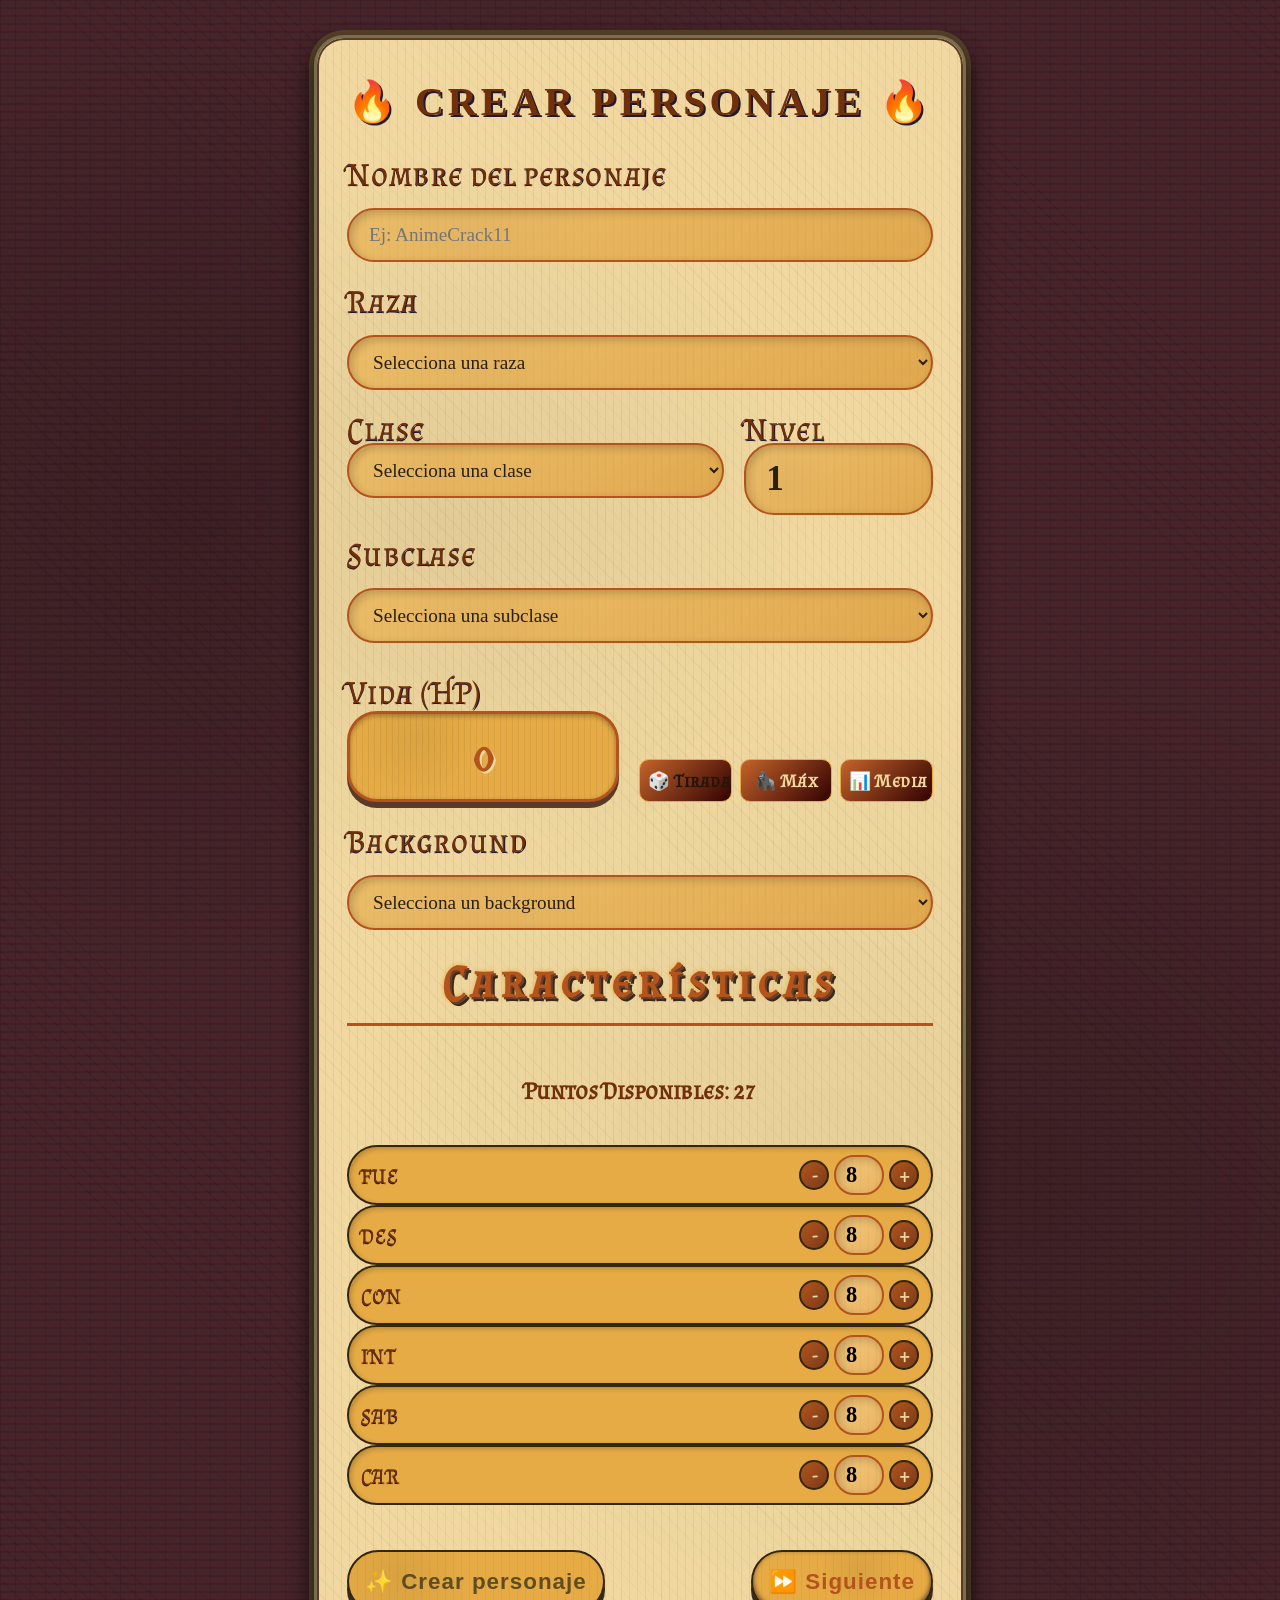
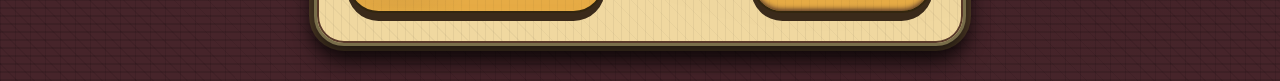
==== commit 125d7edd: "2" ====
--- a/App/crear.html
+++ b/App/crear.html
@@ -1,6 +1,5 @@
 <!DOCTYPE html>
 <html lang="es">
-
 <head>
     <meta charset="UTF-8">
     <meta name="viewport" content="width=device-width, initial-scale=1.0">
@@ -148,5 +147,5 @@
     <script src="../sistemas/dnd5e/data-loader.js"></script>
     <script src="crear.js"></script>
 </body>
+</html>
 
-</html>
--- a/App/style.css
+++ b/App/style.css
@@ -1228,3 +1228,66 @@
     flex: 0.5; /* La mitad del ancho que el campo de clase */
 }
 
+
+
+
+/* Fondo para los botones de agregar (igual que los de PG) */
+.btn-pg {
+    background: linear-gradient(135deg, #c4642a 0%, #330101 100%);
+    color: #F0D8A0;
+    border: 1.5px solid #E6AB45;
+    /* el resto de propiedades ya están */
+}
+
+.btn-pg:hover {
+    background: linear-gradient(135deg, #7236ff 0%, #9c0505 100%);
+    border-color: #f0b85c;
+    color: #F0D8A0;
+    cursor: pointer;
+}
+
+
+/*pag 3/*
+
+/* Ajustes para la página de habilidades */
+#skills-container .stat-row {
+    display: flex;
+    align-items: center;
+    gap: 10px;
+    padding: 10px;
+    border-radius: 20px;
+   
+    margin-bottom: 16px; /* Ajusta este valor a tu gusto (ej. 5px, 10px) */
+
+    
+}
+#skills-container .stat-row label {
+    font-size: 1.8em; /* Ajusta el valor a tu gusto */
+     min-width: 120px;
+}
+
+
+
+/* Para la página de habilidades: modificadores y totales en negro */
+#skills-container .stat-mod,
+#skills-container .skill-total {
+    color: #000000 !important;
+     font-size: 2em;
+}
+
+.skill-check {
+    width: 20px;
+    height: 20px;
+    cursor: pointer;
+    accent-color: #b3541c; /* Color del checkbox */
+}
+
+
+/* Estilo para el cuadro de información de competencias */
+.puntos-restantes p {
+    margin: 5px 0;
+}
+
+.puntos-restantes strong {
+    color: #b3541c;
+}
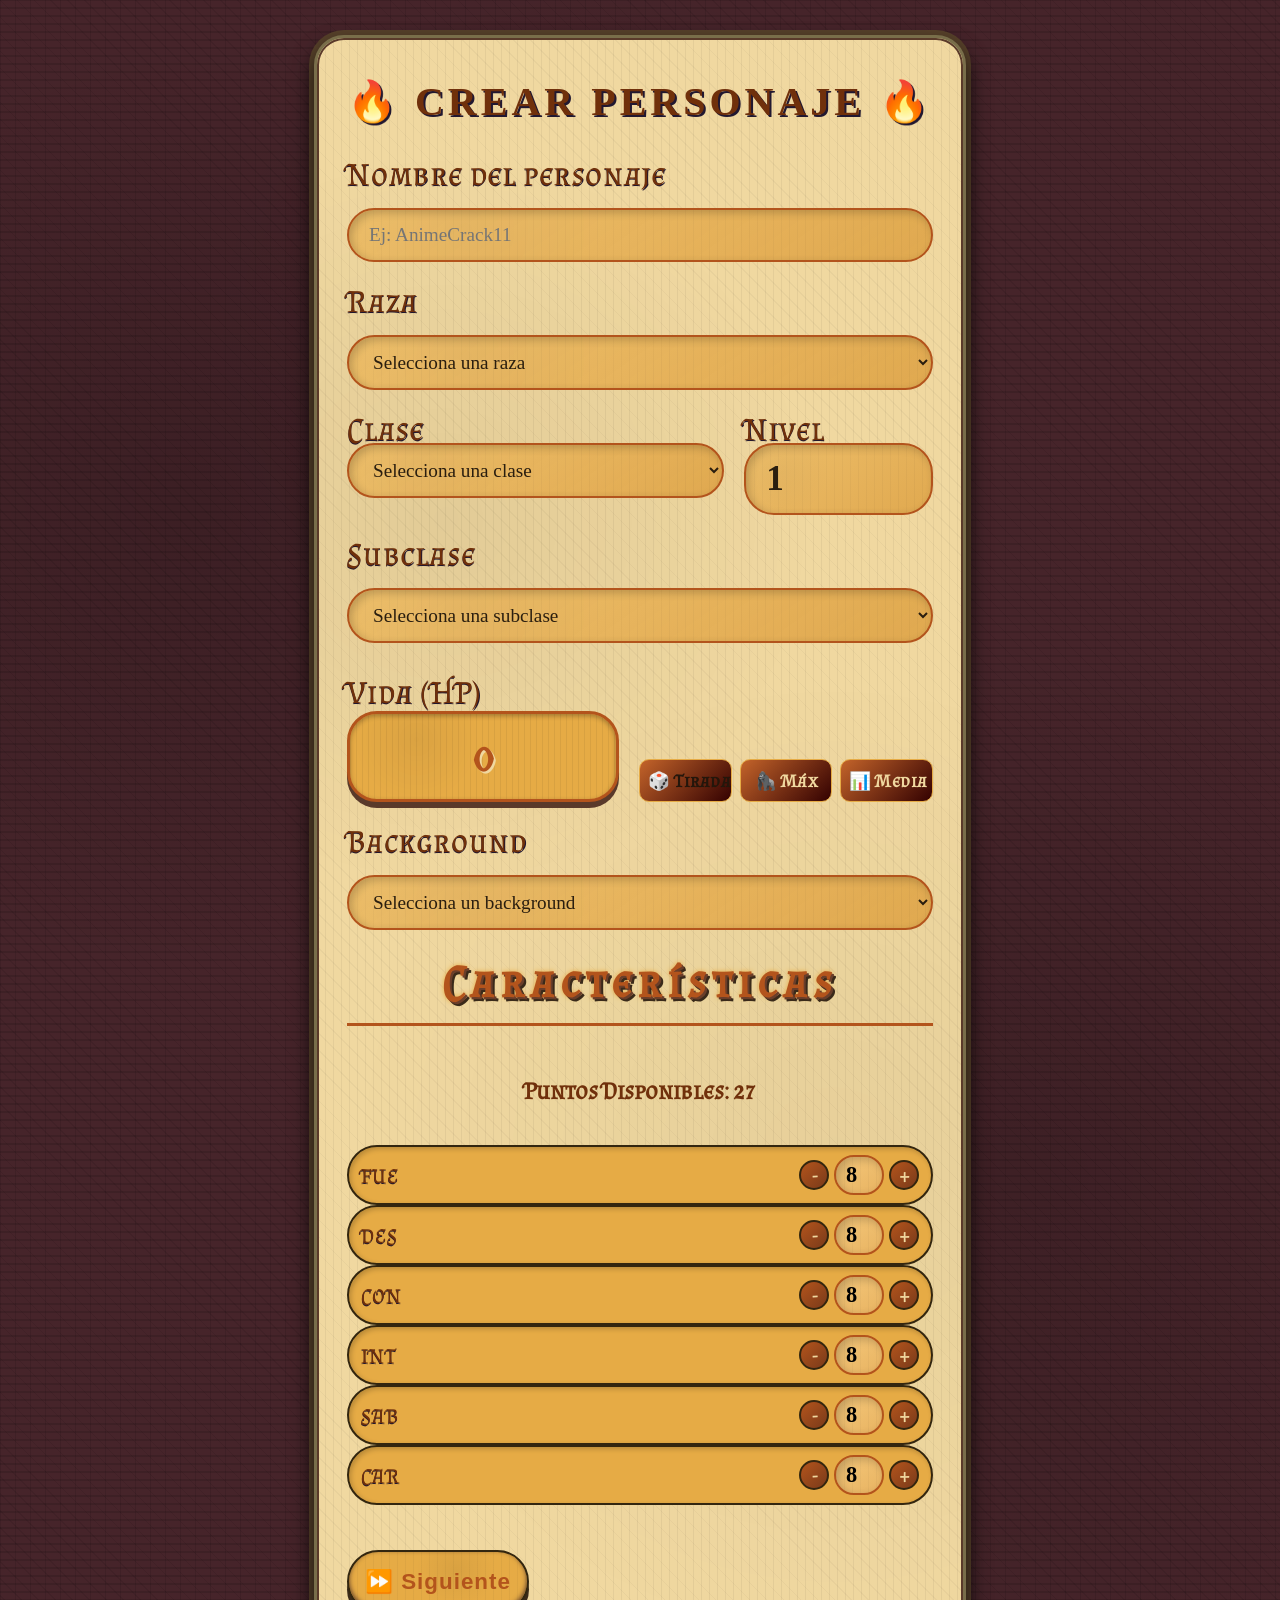
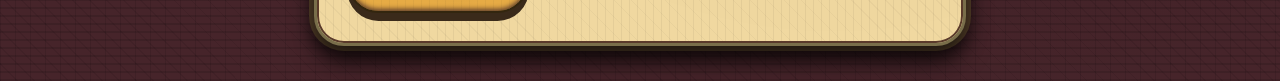
==== commit a960906a: "8 hp calculation on sheet" ====
--- a/App/crear.html
+++ b/App/crear.html
@@ -137,8 +137,8 @@
 
             <!-- Botones -->
           <div class="acciones-crear">
-    <button type="submit" class="btn-primario">✨ Crear personaje</button>
-    <button type="button" class="btn-secundario" onclick="irAlPaso2()">⏩ Siguiente</button>
+    <button type="button" class="btn-primario" onclick="irAlPaso2()">⏩ Siguiente</button>
+    
 </div>
         </form>
     </div>
--- a/App/style.css
+++ b/App/style.css
@@ -1290,4 +1290,290 @@
 
 .puntos-restantes strong {
     color: #b3541c;
+}
+
+.info-herramientas {
+    color: #70300b;
+    font-size: 1.2em;
+    margin-bottom: 10px;
+}
+
+/* Contenedor de cada campo de herramienta */
+.campo-dinamico {
+    display: flex;
+    gap: 10px;
+    margin-bottom: 10px;
+    align-items: center;
+}
+
+/* Estilo específico para inputs de herramientas */
+.herramienta-input {
+    flex: 1;
+    padding: 8px 12px;
+    border: 2px solid #33260f;
+    border-radius: 20px;
+    background-color: #E6AB45;
+    color: #000000;
+}
+
+/* Botón eliminar para herramientas */
+.btn-herramienta-eliminar {
+    padding: 8px 12px;
+    border: 2px solid #33260f;
+    border-radius: 20px;
+    background-color: #b3541c;
+    color: #F0D8A0;
+    cursor: pointer;
+    font-weight: bold;
+}
+
+.btn-herramienta-eliminar:hover {
+    background: linear-gradient(135deg, #c4642a 0%, #8a4a2a 100%);
+    border-color: #f0b85c;
+}
+
+/* Modal de herramientas */
+/* Modal - estado inicial oculto */
+.modal {
+    position: fixed;
+    z-index: 1000;
+    left: 0;
+    top: 0;
+    width: 100%;
+    height: 100%;
+    background-color: rgba(0, 0, 0, 0);
+    display: flex;
+    align-items: center;
+    justify-content: center;
+    opacity: 0;
+    visibility: hidden;
+    transition: background-color 1s ease, opacity 0.3s ease, visibility 0.3s ease;
+}
+
+.modal.show {
+    background-color: rgba(0, 0, 0, 0.8);
+    opacity: 1;
+    visibility: visible;
+}
+
+/* Contenido del modal - animación horizontal */
+.modal-content {
+    background-color: #F0D8A0;
+    border-top: 10px solid #b3541c;    /* Borde superior */
+    border-bottom: 10px solid #b3541c; /* Borde inferior */
+    border-left: none;                 /* Sin borde izquierdo */
+    border-right: none;                /* Sin borde derecho */
+    border-radius: 5px;
+    padding: 20px;
+    max-width: 600px;
+    width: 90%;
+    max-height: 80vh;
+    overflow-y: auto;
+    position: relative;
+    transform: scaleY(0);               /* Cambiado a scaleY */
+    transform-origin: center;            /* Se expande desde el centro */
+    transition: transform 0.4s ease-out;
+    color: #552006;
+}
+
+.modal.show .modal-content {
+    transform: scaleY(1);                /* Expandido verticalmente */
+}
+   
+
+
+.modal.show .modal-content {
+    transform: scaleX(1);
+}
+
+/* Resto de estilos del modal (cerrar, lista, etc.) se mantienen igual */
+.modal-cerrar {
+    position: absolute;
+    top: 10px;
+    right: 20px;
+    font-size: 2em;
+    cursor: pointer;
+    color: #70300b;
+}
+
+.modal-cerrar:hover {
+    color: #b3541c;
+}
+
+.lista-herramientas {
+    display: flex;
+    flex-direction: column;
+    gap: 10px;
+    margin-top: 20px;
+}
+
+.herramienta-item {
+    background-color: #E6AB45;
+    border: 2px solid #33260f;
+    border-radius: 15px;
+    padding: 10px;
+    cursor: pointer;
+    transition: 0.2s;
+}
+
+.herramienta-item:hover {
+    background-color: #f0b85c;
+    transform: translateY(-2px);
+}
+
+.herramienta-detalle {
+    margin-top: 10px;
+    padding: 10px;
+    background-color: #d9c8a9;
+    border-radius: 15px;
+    display: none;
+}
+
+.herramienta-detalle.visible {
+    display: block;
+
+
+
+}
+
+
+
+
+
+
+
+/* ============================================
+   SCROLLBAR ESTILIZADO (clase reutilizable)
+   ============================================ */
+
+/* WebKit (Chrome, Edge, Safari) */
+.scroll-estilizado::-webkit-scrollbar {
+    width: 12px;
+    height: 12px; /* Para scroll horizontal */
+}
+
+.scroll-estilizado::-webkit-scrollbar-track {
+    background: #2a1e0f;
+    border-radius: 10px;
+    border: 1px solid #33260f;
+}
+
+.scroll-estilizado::-webkit-scrollbar-thumb {
+    background: linear-gradient(135deg, #b3541c 0%, #7a3a1a 100%);
+    border-radius: 10px;
+    border: 2px solid #33260f;
+}
+
+.scroll-estilizado::-webkit-scrollbar-thumb:hover {
+    background: linear-gradient(135deg, #c4642a 0%, #8a4a2a 100%);
+    border-color: #f0b85c;
+}
+
+/* Firefox */
+.scroll-estilizado {
+    scrollbar-width: thin;
+    scrollbar-color: #b3541c #2a1e0f;
+}
+
+/* principal seccion ch ::-webkit-search-results-decoration */
+
+/* Nueva estructura de ficha */
+.ficha-grid {
+    display: flex;
+    gap: 20px;
+    flex-wrap: wrap;
+}
+
+.ficha-columna {
+    flex: 1;
+    min-width: 250px;
+}
+
+/* Tiradas de salvación */
+.saving-throws-grid {
+    display: grid;
+    grid-template-columns: repeat(2, 1fr);
+    gap: 8px;
+    margin-bottom: 20px;
+}
+
+.saving-item {
+    background-color: #1a1a2e;
+    padding: 8px 12px;
+    border-radius: 20px;
+    display: flex;
+    align-items: center;
+    justify-content: space-between;
+}
+
+.saving-label {
+    font-weight: bold;
+    color: #e94560;
+    min-width: 40px;
+}
+
+.saving-mod {
+    font-weight: bold;
+    color: #fff;
+    min-width: 30px;
+    text-align: center;
+}
+
+.prof-check {
+    width: 18px;
+    height: 18px;
+    cursor: pointer;
+    accent-color: #b3541c;
+}
+
+/* Bonificador por competencia */
+.proficiency-box {
+    background-color: #1a1a2e;
+    border-radius: 30px;
+    padding: 10px;
+    text-align: center;
+    margin-top: 15px;
+}
+
+.prof-label {
+    font-size: 0.9rem;
+    color: #a0a0a0;
+    display: block;
+}
+
+.prof-value {
+    font-size: 1.8rem;
+    font-weight: bold;
+    color: #e94560;
+}
+
+/* Ajustes responsivos */
+@media (max-width: 600px) {
+    .ficha-grid {
+        flex-direction: column;
+    }
+}
+
+/* Estilo para inputs de estadísticas en la ficha */
+.stat-value {
+    background: transparent;
+    border: none;
+    font-size: 1.5rem;
+    font-weight: bold;
+    color: #e94560;
+    width: 50px;
+    text-align: center;
+    font-family: inherit;
+}
+
+.stat-value:focus {
+    outline: none;
+    border-bottom: 2px solid #e94560;
+}
+
+/* Ajuste para los modificadores */
+.stat-mod {
+    font-size: 1rem;
+    color: #a0a0a0;
+    min-width: 40px;
 }
